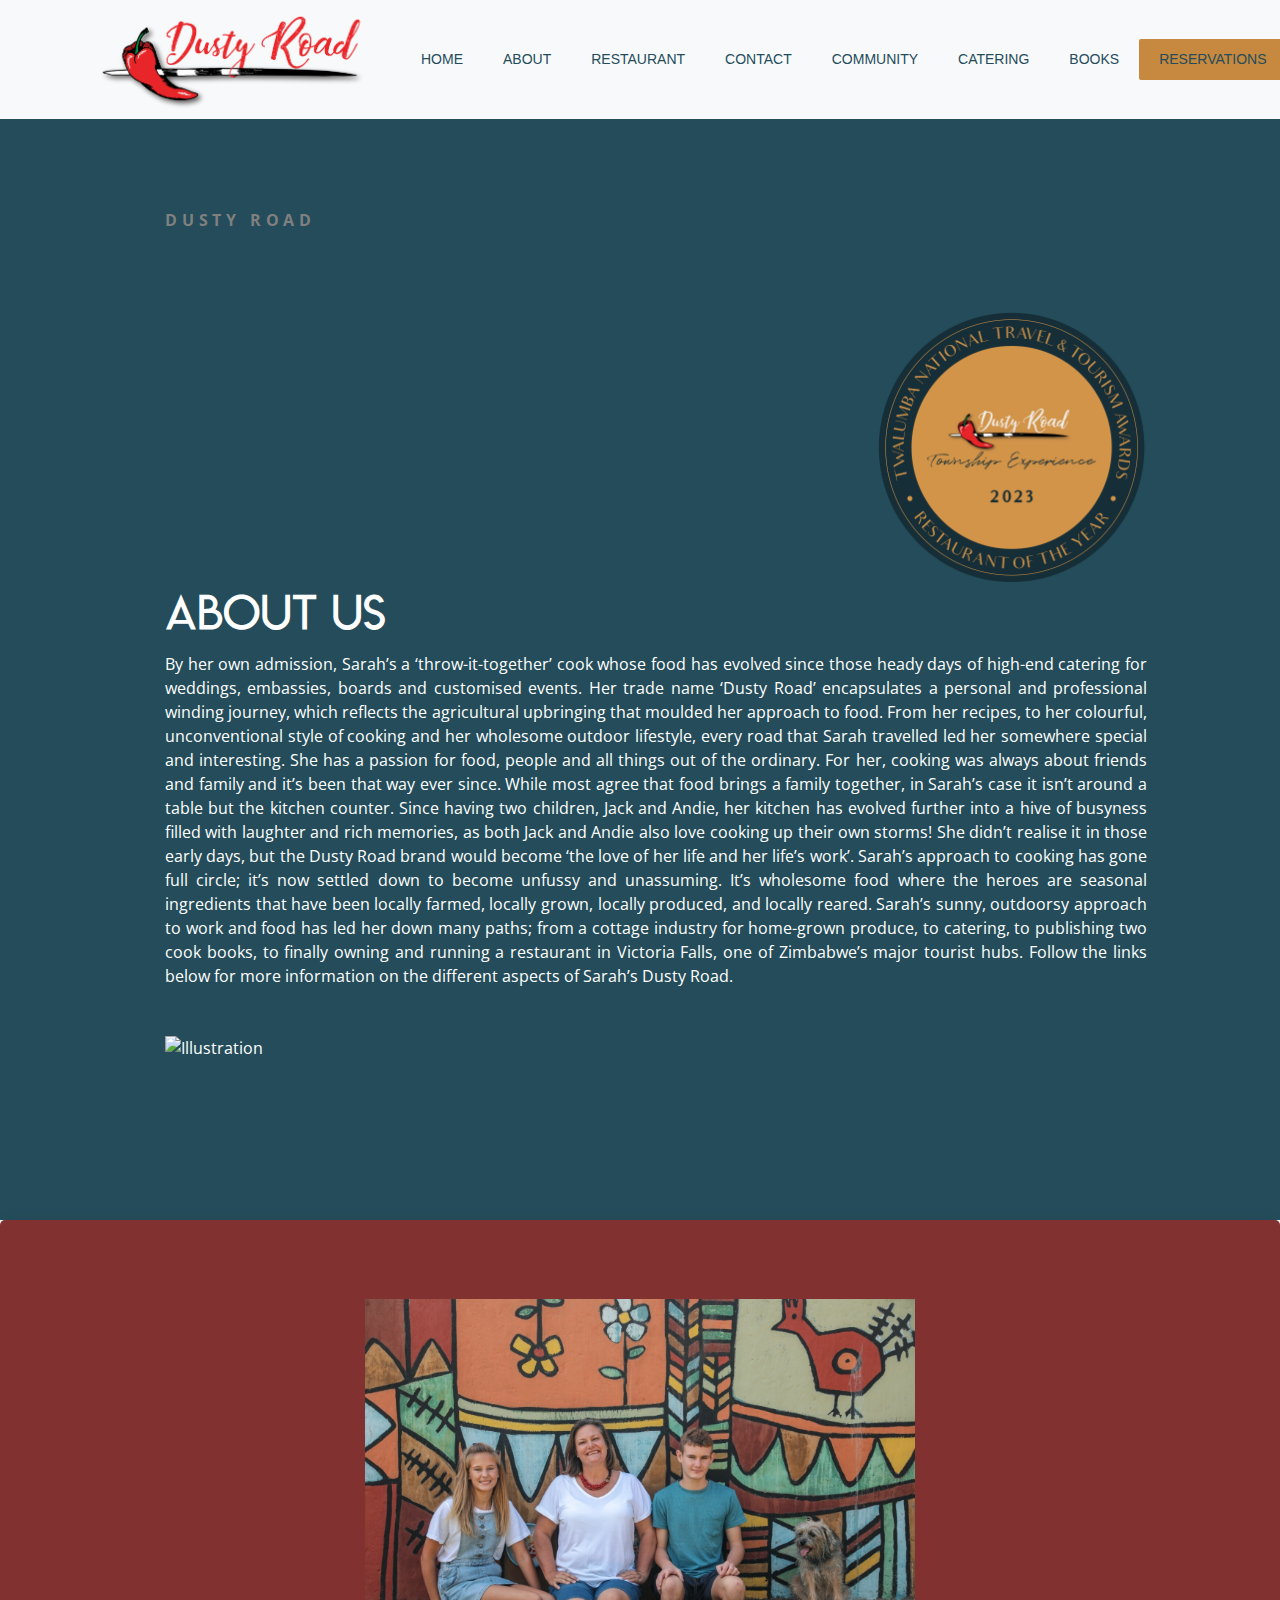
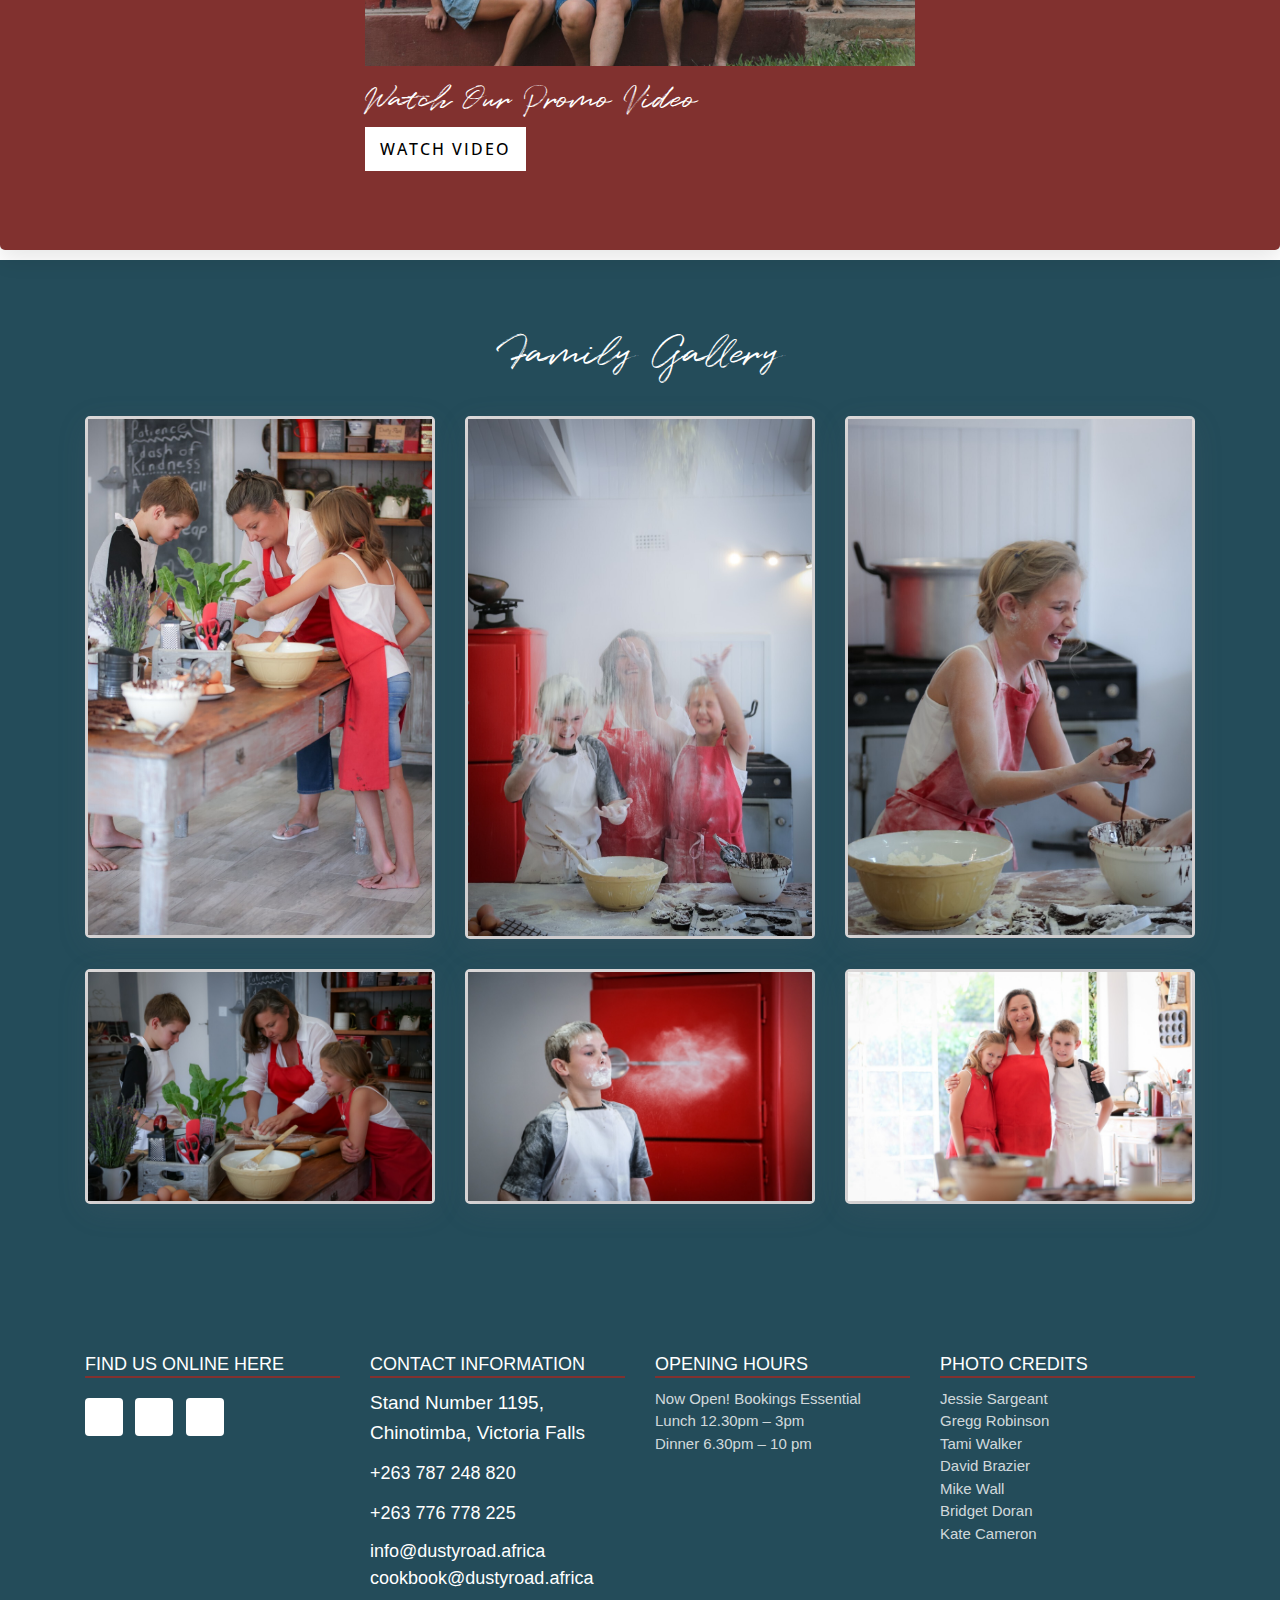
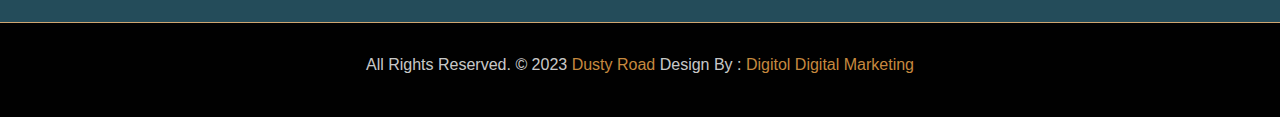
==== about.html @ 39f6c944 "Initial commit" ====
<!DOCTYPE html>
<html lang="en">
<head>
    <meta charset="UTF-8">
    <meta http-equiv="X-UA-Compatible" content="IE=edge">
    <meta name="viewport" content="width=device-width, initial-scale=1.0">
    <title>About Us</title>
    <link rel="stylesheet" href="/css/style.css">
	<link rel="stylesheet" href="/css/bootstrap.min.css">
    <link rel="stylesheet" href="/css/responsive.css"> 
</head>
<body>
    <!-- ==================================== Header Section ===============================================-->
    <header class="top-navbar">
        <nav class="navbar navbar-expand-lg navbar-light bg-light">
            <div class="container">
                <a class="navbar-brand" href="index.html">
                    <img src="images/dusty-road-logo.png" alt="dusty road logo"/>
                </a>
    
                <button class="navbar-toggler" type="button" data-toggle="collapse" data-target="#navbars-rs-food" aris-controls="navbars-rs-food" aria-expanded="false" aria-label="Toggle navigation">
                    <span class="navbar-toggler-icon"></span>
                </button>
				<div class="collapse navbar-collapse" id="navbars-rs-food">
                    <!-- Navigation Menu bar -->
                    <ul class="navbar-nav ml-auto">
    
                        <li class="nav-item active">
                            <a class="nav-link" href="index.html">Home</a>
                        </li>

                        <li class="nav-item">
                            <a class="nav-link" href="/about.html">About</a>
                        </li>

                        <li class="nav-item">
                            <a class="nav-link" href="restaurant.html">Restaurant</a>
                        </li>
    
                        <li class="nav-item">
                            <a class="nav-link" href="contact.html">Contact</a>
                        </li>

                        <li class="nav-item">
                            <a class="nav-link" href="/community.html">Community</a>
                        </li>

                        <li class="nav-item">
                            <a class="nav-link" href="/catering.html">Catering</a>
                        </li>
						
                        <li class="nav-item">
                            <a class="nav-link" href="/books.html">Books</a>
                        </li>

						<li class="nav-item reservation-button">
                            <a class="nav-link" href="https://store.dustyroad.africa/index.php/bookings/">Reservations</a>
                        </li>
                    </ul>
                </div>
            </div>
        </nav>
    </header>
<!-- ============================================== End of Header Section ========================================= -->

<!-- ==================================== About Section ================================ -->

<section class="hero">
    <div class="container">
        <div class="left-col">
            <p class="subhead">Dusty Road</p>
			<div class="award-container" style="margin-top: 80px;">
				<img src="/images/award-sticker-circle.png" alt="" class="award-sticker-circle">
			</div>
            <h1>About Us</h1>
            <p class="about-card">
                By her own admission, Sarah’s a ‘throw-it-together’ cook whose food has evolved since those heady days of high-end catering for weddings, embassies, boards and customised events.  Her trade name ‘Dusty Road’ encapsulates a personal and professional winding journey, which reflects the agricultural upbringing that moulded her approach to food.  From her recipes, to her colourful, unconventional style of cooking and her wholesome outdoor lifestyle, every road that Sarah travelled led her somewhere special and interesting.
                She has a passion for food, people and all things out of the ordinary.  For her, cooking was always about friends and family and it’s been that way ever since.  While most agree that food brings a family together, in Sarah’s case it isn’t around a table but the kitchen counter.  Since having two children, Jack and Andie, her kitchen has evolved further into a hive of busyness filled with laughter and rich memories, as both Jack and Andie also love cooking up their own storms!
                She didn’t realise it in those early days, but the Dusty Road brand would become ‘the love of her life and her life’s work’.  Sarah’s approach to cooking has gone full circle; it’s now settled down to become unfussy and unassuming.  It’s wholesome food where the heroes are seasonal ingredients that have been locally farmed, locally grown, locally produced, and locally reared.  
                Sarah’s sunny, outdoorsy approach to work and food has led her down many paths; from a cottage industry for home-grown produce, to catering, to publishing two cook books, to finally owning and running a restaurant in Victoria Falls, one of Zimbabwe’s major tourist hubs.  
                Follow the links below for more information on the different aspects of Sarah’s Dusty Road.
            </p>
            <img src="/images/about/10.jpg" class="hero-img" alt="Illustration">
        </div>

    </div>
</section>

<!-- =========================== Video Section =========================== -->

<div class="banner">
    <div class="content">
        <img src="/images/about/2.jpg" alt="">
        <h2>Watch Our Promo Video</h2>
        <a href="#" onclick="toggle();">Watch Video</a>
    </div>
</div>
<div class="trailer">
    <video src="/videos/dusty-road-promo.mp4" controls="true"></video>
    <img src="/images/letter-x.png" class="close" onclick="toggle()" alt="">
</div>

<!--============================== Start Gallery ========================================-->
<div class="gallery-box">
	<div class="container">
		<div class="row">
			<div class="col-lg-12">
				<div class="heading-title text-center">
					<h1>Family Gallery</h1>
				</div>
			</div>
		</div>
		<div class="tz-gallery">
			<div class="row">
				<div class="col-sm-12 col-md-4 col-lg-4">
					<a class="lightbox" href="images/about/5.jpg">
					<img class="img-fluid" src="images/about/5.jpg" alt="Gallery Images">
					</a>
				</div>
				<div class="col-sm-6 col-md-4 col-lg-4">
					<a class="lightbox" href="images/about/6.jpg">
					<img class="img-fluid" src="images/about/6.jpg" alt="Gallery Images">
					</a>
				</div>
				<div class="col-sm-6 col-md-4 col-lg-4">
					<a class="lightbox" href="images/about/8.jpg">
					<img class="img-fluid" src="images/about/8.jpg" alt="Gallery Images">
					</a>
				</div>
				<div class="col-sm-12 col-md-4 col-lg-4">
					<a class="lightbox" href="images/about/4.jpg">
					<img class="img-fluid" src="images/about/4.jpg" alt="Gallery Images">
					</a>
				</div>
				<div class="col-sm-6 col-md-4 col-lg-4">
					<a class="lightbox" href="images/about/7.jpg">
					<img class="img-fluid" src="images/about/7.jpg" alt="Gallery Images">
					</a>
				</div>
				<div class="col-sm-6 col-md-4 col-lg-4">
					<a class="lightbox" href="images/about/3.jpg">
					<img class="img-fluid" src="images/about/3.jpg" alt="Gallery Images">
					</a>
				</div>
			</div>
		</div>
	</div>
</div>

<!-- ================================ End gallery ============================= -->

<!--======================================== Footer Section ===========================================-->
<footer class="footer-area bg-f">
	<div class="container footer-container">
		<div class="row">
			
			<div class="col-lg-3 col-md-6">
				<h3>Find Us Online Here</h3>
				<ul class="list-inline f-social">
					<li class="list-inline-item"><a href="https://www.facebook.com/dustyroadtownshipexperience"><i class="fa fa-facebook" aria-hidden="true"></i></a></li>
					<li class="list-inline-item"><a href="https://www.tripadvisor.com/Restaurant_Review-g293761-d17816190-Reviews-Dusty_Road_Township_Experience-Victoria_Falls_Matabeleland_North_Province.html"><i class="fa fa-tripadvisor" aria-hidden="true"></i></i></a></li>
					<li class="list-inline-item"><a href="https://www.instagram.com/dustyroadtownshipexperience_/"><i class="fa fa-instagram" aria-hidden="true"></i></a></li>
				</ul>
			</div>
			<div class="col-lg-3 col-md-6">
				<h3>Contact information</h3>
				<p class="lead">Stand Number 1195, Chinotimba, Victoria Falls</p>
				<p class="lead"><a href="#">+263 787 248 820</a></p>
				<p class="lead"><a href="#">+263 776 778 225</a></p>
				<p><a href="mailto: info@dustyroad.africa"> info@dustyroad.africa <br>cookbook@dustyroad.africa</a></p>
			</div>
			<div class="col-lg-3 col-md-6">
				<h3>Opening hours</h3>
				<p>
					<span class="text-color">
						Now Open! Bookings Essential <br>
						Lunch 12.30pm – 3pm <br>
						Dinner 6.30pm – 10 pm
					</span>
				</p>

			</div>
			<div class="col-lg-3 col-md-6">
				<h3>Photo Credits</h3>
				<p><span class="text-color">Jessie Sargeant <br> Gregg Robinson <br> Tami Walker <br> David Brazier <br> Mike Wall <br> Bridget Doran <br> Kate Cameron</p>
			</div>
		</div>
	</div>	

	<!--copyright-->
	<div class="copyright">
		<div class="container">
			<div class="row">
				<div class="col-lg-12">
					<p class="company-name">All Rights Reserved. &copy; 2023 <span>Dusty Road</span></a>   Design By : <a href="https://digitol.co.zw"><span>Digitol Digital Marketing</span></a></p>
				</div>
			</div>
		</div>
	</div>
</footer>


<!--========================================================= Back to Top =====================================================-->
<a href="#" id="back-to-top" title="Back to top" style="display: none;"><i class="fa fa-paper-plane-o" aria-hidden="true"></i></a>
<!-- ====================================================== End of Footer Section ================================================= -->
















<!-- ALL JS FILES -->
<script src="js/app.js"></script>
<script src="js/jquery-3.2.1.min.js"></script>
<script src="js/popper.min.js"></script>
<script src="js/bootstrap.min.js"></script>
<!-- ALL PLUGINS -->
<script src="js/jquery.superslides.min.js"></script>
<script src="js/images-loded.min.js"></script>
<script src="js/isotope.min.js"></script>
<script src="js/baguetteBox.min.js"></script>
<script src="js/contact-form-script.js"></script>
<script src="js/custom.js"></script>
</body>
</html>
---- css/style.css ----
@import url(animate.css);
@import url(font-awesome.min.css);
@import url(superslides.css);
@import url(baguetteBox.min.css);

@import url("https://fonts.googleapis.com/css2?family=Open+Sans:wght@300;400;500;600;700&display=swap");

@font-face {
  font-family: "Lemon-Milk-light";
  src: url("/fonts/Lemon-Milk-light.ttf.woff") format("woff");
  font-weight: 700;
  font-style: 700;
}

@font-face {
  font-family: "audreymedium";
  src: url("/fonts/audreymedium.ttf.woff") format("woff");
  font-weight: normal;
  font-style: normal;
}

@font-face {
  font-family: "Quentin";
  src: url("/fonts/Quentin.ttf.woff") format("woff");
  font-weight: normal;
  font-style: normal;
}

:root {
  --first-color: #829778;
  --second-color: #373a36;
  --third-color: #81312f;
  --fourth-color: #a45248;
  --fifth-color: #333f48;
  --sixth-color: #c6893f;
  --seventh-color: #244c5a;
  --box-shadow: 0 0.5rem 1.5rem rgba(0, 0, 0, 0.1);
}

html {
  scroll-behavior: smooth;
}

body {
  background-color: var(--sixth-color);
  color: #000;
  font-size: 15px;
  font-family: "Lemon-Milk-light", sans-serif;
  line-height: 1.80857;
}

a {
  color: #1f1f1f;
  text-decoration: none !important;
  outline: none !important;
  transition: all 0.3s ease-in-out;
  -webkit-transition: all 0.3s ease-in-out;
  -ms-transition: all 0.3s ease-in-out;
  -o-transition: all 0.3s ease-in-out;
  -moz-transition: all 0.3s ease-in-out;
}

a {
  justify-content: center;
  align-items: center;
  text-decoration: none !important;
  outline: none !important;
  -webkit-transition: all 0.3s ease-in-out;
  -moz-transition: all 0.3s ease-in-out;
  -ms-transition: all 0.3s ease-in-out;
  -o-transition: all 0.3s ease-in-out;
  transition: all 0.3s ease-in-out;
}

.reservation-button {
  background-color: var(--sixth-color);
  border-radius: 2px;
  color: var(--third-color);
}

.btn {
  justify-items: center;
  justify-content: center;
  align-items: center;
}

h1 {
  font-family: "Quentin", sans-serif;
  font-size: 200px;
}

.btn-custom {
  align-items: center;
  margin-top: 20px;
  background-color: transparent !important;
  border: 2px solid #ddd;
  margin-left: 200px;
  font-size: 16px;
}

.lead {
  font-size: 18px;
  line-height: 30px;
  color: #767676;
  margin: 0;
  padding: 0;
}

blockquote {
  margin: 20px 0 20px;
  padding: 30px;
}

ul,
li,
ol {
  list-style: none;
  margin: 0px;
  padding: 0px;
}
button:focus {
  outline: none;
}

.form-control::-moz-placeholder {
  color: #2a2a2a;
  opacity: 1;
}

.bg {
  position: absolute;
  top: 0;
  left: 0;
  width: 100%;
  height: 100%;
  z-index: 1;
  background-size: cover;
  background-attachment: scroll;
  background-position: center;
  background-repeat: repeat;
  background-origin: content-box;
}

/* ====================================== Header =============================== */

.top-navbar {
  position: relative;
  z-index: 10;
  border-radius: 0;
}
.top-navbar .navbar {
  padding: 5px 0px;
  position: fixed;
  width: 100%;
  transition: height 0.3s ease-out, background 0.3s ease-out,
    box-shadow 0.3s ease-out;
  transform: translate3d(0, 0, 0);
  -webkit-transform: translate3d(0, 0, 0);
}
.top-navbar .navbar-light .navbar-nav .nav-link {
  color: var(--seventh-color);
  font-size: 14px;
  font-weight: 500;
  padding: 10px 20px;
  text-transform: uppercase;
}
.top-navbar .navbar-light .navbar-nav .nav-item .nav-link:hover {
  color: var(--first-color);
  transform: scale(1.2);
}

.top-navbar .navbar-light .navbar-nav .nav-item.active .nav-link {
  color: var(--seventh-color);
  border-radius: 4px;
}

.navbar-brand img {
  max-width: 300px;
}

.navbar-expand-lg .navbar-nav .dropdown-menu {
  border: none;
  border-radius: 0px;
  padding: 10px;
  box-shadow: 2px 5px 6px rgba(0, 0, 0, 0.5);
}

.navbar-expand-lg .navbar-nav .dropdown-menu a {
  padding: 10px 10px;
  text-transform: uppercase;
}
.navbar-expand-lg .navbar-nav .dropdown-menu a.dropdown-item:hover {
  color: var(--first-color);
}
.navbar-light .navbar-toggler:hover {
  background: #fff;
}

/* ====================================Header End =============================== */

/* ==================================== Slider ===================================*/
.cover-slides {
  height: 100vh;
}
.cover-slides .container {
  height: 100%;
  position: relative;
  z-index: 2;
}

.slides-navigation a {
  position: absolute;
  height: 50px;
  width: 50px;
  top: 50%;
  font-size: 20px;
  display: block;
  color: #fff;
  border-radius: 4px;
  line-height: 63px;
  text-align: center;
  transition: all 0.3s ease-in-out;
}

.slides-navigation a i {
  font-size: 40px;
}

.slides-navigation a:hover {
  transition: all 0.2s ease-in-out;
  transform: scale(1.1);
}

.cover-slides .container > .row {
  -webkit-box-align: center;
  -ms-flex-align: center;
  align-items: center;
}

.cover-slides .container > .row {
  height: 100%;
}

.btn {
  align-items: center;
  justify-items: center;
  text-align: center;
  text-transform: uppercase;
  padding: 0 auto;
  display: inline-block;
  font-weight: 400;
  text-align: center;
  white-space: nowrap;
  vertical-align: middle;
  -webkit-user-select: none;
  -moz-user-select: none;
  -ms-user-select: none;
  user-select: none;
  font-size: 8px;
  line-height: 1.5;
  border-radius: 0.1875rem;
  transition: all 0.2s ease-in-out;
}

.btn-outline-new-white {
  padding-left: auto;
  align-items: center;
  justify-content: center;
  color: #fff;
  background-color: var(--seventh-color);
  border: 2px solid #fff;
}
/* =============================== Slider End ================================ */

/* ================================== Hover ============================== */
.btn-outline-new-white:hover {
  transform: scale(1.1);
  color: #fff;
  background-color: var(--third-color);
}
.cover-slides h1 {
  font-family: "Lemon-Milk-light", sans-serif;
  font-weight: 500;
  font-size: 64px;
  color: #fff;
}
.cover-slides p {
  font-size: 18px;
  color: #fff;
}
.slides-navigation a {
  border: 2px solid #ffffff;
}
.slides-navigation a.current {
  background: #d65106;
  border: 2px solid #d65106;
}

/* ========================================= Hover End =============================== */

/* ======================================== Menu Section ===================================== */

.menu-paragraph img {
  max-width: 100%;
}

/* ======================================== Menu Section End =================================== */

/* ======================================== About Section ============================= */
section {
  font-family: "Open Sans", sans-serif;
  background-color: var(--seventh-color);
  color: #fff;
}

section h1 {
  font-family: "Lemon-Milk-light", sans-serif;
  font-weight: 500;
  text-transform: uppercase;
  line-height: 1.2;
}

.about-card {
  text-align: justify;
}

.award-container {
  display: flex;
  justify-content: flex-end;
}

.award-sticker-circle {
  width: 100%;
  max-width: 270px;
}

.menu-section {
  background: var(--first-color);
  background-repeat: no-repeat;
  background-size: cover;
}

.hero-1 {
  margin-bottom: 4px;
  background: var(--sixth-color);
  max-height: 10vh;
  box-shadow: 0px 0px 10px rgba(0, 0, 0, 0.5);
  border-radius: 8px;
}

.hero {
  text-align: center;
}

.left-col .subhead {
  text-transform: uppercase;
  font-weight: bold;
  color: gray;
  letter-spacing: 0.3em;
}

.left-col h1 {
  font-size: 2.5em;
  line-height: 1.3em;
}

.left-col .primary-cta {
  font-family: "Open Sans", sans-serif;
  background: var(--sixth-color);
  color: white;
  text-decoration: none;
  padding: 0.6em 1.3em;
  font-size: 1.4em;
  border-radius: 5em;
  font-weight: bold;
  display: flex;
}

.left-col .primary-cta:hover {
  transform: scale(1.1);
  background: var(--third-color);
}

.hero-img {
  width: 100%;
  margin-top: 2em;
}

/* ======================================= About Section End ============================= */
/* ================================= Video Section ============================== */
.banner {
  font-family: "Quentin", sans-serif;
  padding: 2rem;
  position: relative;
  width: 100%;
  min-height: 70vh;
  background: var(--third-color);
  box-shadow: var(--box-shadow);
  border-radius: 5px;
  display: flex;
  justify-content: center;
  align-items: center;
}

.banner a {
  font-family: "Open sans", sans-serif;
}

.banner .content {
  font-family: "Quentin", sans-serif;
  max-width: 550px;
}

.banner .content img {
  max-width: 100%;
  margin-bottom: 15px;
}

.banner .content h2 {
  color: #fff;
  font-weight: 500px;
  font-size: 2em;
}

.banner .content p {
  font-size: 1.2em;
  color: #fff;
  font-weight: 300;
  margin: 15px 0 25px;
}

.banner .content a {
  position: relative;
  text-transform: uppercase;
  background: #fff;
  color: #000;
  font-weight: 500;
  letter-spacing: 2px;
  text-decoration: none;
  display: inline-block;
  padding: 10px 15px;
}

.trailer {
  position: fixed;
  top: 50%;
  left: 50px;
  transform: translate(-4%, -50%);
  z-index: 10000;
  background: rgba(0, 0, 0, 0.95);
  width: 100%;
  height: 100%;
  display: flex;
  justify-content: center;
  align-items: center;
  visibility: hidden;
  opacity: 0;
}

.trailer.active {
  visibility: visible;
  opacity: 1;
}

.trailer video {
  position: relative;
  max-width: 900px;
  outline: none;
}

.close {
  position: absolute;
  top: 30px;
  right: 30px;
  cursor: pointer;
  filter: invert(1);
  max-width: 32px;
}

@media (max-width: 991px) {
  .trailer video {
    max-width: 90%;
  }
}

/* ================================ Video Section End ============================= */
/* ================================ Book Section ================================== */
.book {
  font-family: "audreymedium", sans-serif;
  background-color: var(--sixth-color);
  line-height: 20px;
  color: #fff;
  text-align: justify;
  margin: 20px;
  display: flex;
  border-radius: 5px;
  box-shadow: 0 4px 8px 0 rgba(0, 0, 0, 0.2);
  transition: 0.3s;
}

.book h4 {
  font-family: "audreymedium", sans-serif;
}

.book img {
  max-width: 40%;
  border-radius: 3px;
}

.book:hover {
  box-shadow: 0 8px 16px 0 rgba(0, 0, 0, 0.2);
}

.book-container {
  padding: 2px 16px;
}

.book-2 img {
  padding-right: 20px;
}
/* ================================ Book Section End ================================== */

/* ================================ Comments Section ============================= */
.testimonials-section {
  background: var(--seventh-color);
  color: white;
}

.testimonials-section li {
  border-bottom: 3px solid var(--sixth-color);
  border-left: 3px solid var(--sixth-color);
  border-right: 3px solid var(--sixth-color);
  background: var(--seventh-color);
  text-align: center;
  padding: 2em 1em;
  width: 50%;
  margin: 0 auto 5em auto;
  border-radius: 1em;
  box-shadow: var(--box-shadow);
}

.testimonials-section li img {
  width: 12em;
  border-radius: 50%;
  margin-top: -4.5em;
}

h2 {
  font-size: 2em;
}

label {
  display: block;
  font-size: 1.2em;
  margin-bottom: 0.5em;
}

/* ================================ Comments Section End ============================= */

/* ===================================== Gallery ======================================*/
.gallery-box {
  font-family: "Quentin", sans-serif;
  color: #fff;
  margin-top: 10px;
  background-color: var(--seventh-color);
  background-size: cover;
  padding: 70px 0px;
}
.tz-gallery {
  margin-top: 30px;
}
.tz-gallery .lightbox img {
  width: 100%;
  transition: 0.2s ease-in-out;
  box-shadow: rgba(100, 100, 111, 0.2) 0px 7px 29px 0px;
}
.tz-gallery .lightbox img:hover {
  transform: scale(1.05);
  box-shadow: 0 8px 15px rgba(0, 0, 0, 0.3);
}
.tz-gallery .lightbox {
  border: 3px solid #dfdcdc;
  border-radius: 5px;
  display: inline-block;
  margin-bottom: 30px;
}
/*==================================== End Gallery =====================================*/

/*================================= Footer Section ===================================*/
.footer-area {
  padding-top: 50px;
  padding-bottom: 0px;
}

.bg-f {
  background-attachment: scroll;
  background-clip: initial;
  background-color: var(--seventh-color);
  background-origin: initial;
  background-position: center center;
  background-repeat: no-repeat;
  background-size: cover;
  position: relative;
}

.bg-f::before {
  background: var(--seventh-color);
  content: "";
  height: 100%;
  left: 0;
  position: absolute;
  top: 0;
  width: 100%;
  z-index: 1;
  opacity: 0.8;
}

.footer-area .container {
  position: relative;
  z-index: 1;
}

.footer-area h3 {
  color: #ffffff;
  text-transform: uppercase;
  font-size: 18px;
  font-weight: 500;
  border-bottom: 2px solid var(--third-color);
  margin-bottom: 10px;
}

.footer-area p {
  font-size: 15px;
  color: rgba(255, 255, 255, 0.8);
  margin: 0;
  padding-bottom: 10px;
}

.arrow-right {
  position: relative;
}

.arrow-right::before {
  content: "\f101";
  font-family: "FontAwesome";
  position: absolute;
  right: 0px;
  color: #fff;
  top: 0;
  font-size: 60px;
  line-height: 60px;
}

.footer-area p.lead {
  font-size: 19px;
  color: #ffffff;
  margin-bottom: 0px;
}

.footer-area p.lead a {
  color: #ffffff;
  margin-bottom: 15px;
}
.footer-area p.lead a:hover {
  color: #d65106;
}

.footer-area p a {
  font-size: 18px;
  color: #ffffff;
}

.footer-area p a:hover {
  color: #d65106;
}

.subscribe_form {
  display: block;
  text-align: center;
  padding: 5px 0;
}

.subscribe_form .form_input {
  display: block;
  background-color: rgba(0, 0, 0, 0.9);
  border: 1px solid #ffffff;
  color: #fff;
  font-size: 14px;
  line-height: 50px;
  padding: 0 10px;
  float: left;
  font-weight: 300;
  width: 100%;
  transition: all 0.5s ease-in-out;
}

.subscribe_form .submit {
  background-color: #d65106;
  color: #fff;
  font-size: 16px;
  font-weight: 500;
  line-height: 50px;
  display: inline-block;
  padding: 0 10px;
  float: left;
  width: 100%;
  border: none;
  transition: all 0.5s ease-in-out;
}

.subscribe_form .submit:hover {
  background: #010101;
}

.tripadvisor {
  width: 20px;
}

.f-social {
  padding-bottom: 10px;
  margin: 0px;
  margin-top: 20px;
}

.f-social li a {
  font-size: 18px;
  color: #000;
  width: 38px;
  height: 38px;
  display: block;
  text-align: center;
  line-height: 38px;
  background: #fff;
  border-radius: 4px;
}

.copyright {
  margin-top: 20px;
  position: relative;
  display: block;
  background-color: #010101;
  border-top: 1px solid rgba(207, 166, 113);
  padding: 30px 0;
  z-index: 1;
}
.copyright .company-name {
  font-size: 16px;
  text-align: center;
}
.copyright .company-name a {
  font-size: 16px;
}
.copyright .company-name span {
  color: var(--sixth-color);
}
.copyright .company-name span:hover {
  color: #ffffff;
}
/*--======================================= Back to top ======================================--*/
#back-to-top {
  position: fixed;
  bottom: 40px;
  right: 40px;
  z-index: 9999;
  width: 52px;
  height: 40px;
  text-align: center;
  line-height: 40px;
  color: #ffffff;
  cursor: pointer;
  border: 0;
  border-radius: 2px;
  text-decoration: none;
  transition: opacity 0.2s ease-out;
  background: var(--sixth-color);
}
/* ==================================== Footer End ========================================== */

/* =================================== Contact Section ===================================== */
.contact-left h2 {
  font-size: 3em;
  color: var(--seventh-color);
}

label {
  display: block;
  font-size: 1.2em;
  margin-bottom: 0.5em;
}

input,
textarea {
  width: 100%;
  padding: 0.8em;
  margin-bottom: 1em;
  border-radius: 0.3em;
  border: 1px solid gray;
  -webkit-box-sizing: border-box;
  box-sizing: border-box;
}

input[type="submit"] {
  background-color: var(--seventh-color);
  color: white;
  font-weight: bold;
  font-size: 1.3em;
  border: none;
  margin-bottom: 5em;
  border-radius: 5em;
  display: inline-block;
  padding: 0.8em 2em;
  width: unset;
  cursor: pointer;
}

iframe {
  width: 100%;
  height: 300px;
}

/* =================================== End of Contact Section =============================== */

/* ==================================== Media Queries ====================================== */
@media only screen and (max-width: 550px) {
  .cover-slides {
    height: 100vh;
  }

  .hero-1 {
    align-items: center;
    margin-bottom: 4px;
    background: var(--sixth-color);
    max-height: 50vh;
    box-shadow: 0px 0px 10px rgba(0, 0, 0, 0.5);
    border-radius: 8px;
  }

  .award-container {
    align-items: center;
    justify-content: center;
    overflow: hidden;
  }

  .award-sticker-circle {
    max-width: 250px;
    align-items: center;
    justify-content: center;
  }

  .cover-slides .container {
    height: 100%;
    position: relative;
    z-index: 2;
  }

  .testimonials-section li {
    text-align: center;
    width: 90%;
    padding: 3em 1em;
    margin: 2em;
    border-radius: 1em;
  }

  .book {
    display: flex;
    flex-direction: column;
  }

  .book img {
    max-width: 100%;
  }

  .primary-cta {
    margin-top: 1rem;
  }
}

@media only screen and (min-width: 1080px) {
  .container {
    align-items: center;
    width: 1080px;
    margin: 0 auto;
  }
  section {
    padding: 10em 4em;
  }
  .hero .container {
    display: -webkit-box;
    display: -ms-flexbox;
    display: flex;
    -webkit-box-pack: justify;
    -ms-flex-pack: justify;
    justify-content: space-between;
    text-align: left;
  }
  .hero .container .left-col {
    margin: 3em 3em 0 5em;
  }
  .hero .container .left-col h1 {
    font-size: 3em;
    width: 90%;
  }
  .hero-img {
    width: 70%;
    margin-right: 8em;
  }
  .hero-cta {
    display: inline-block;
    margin-top: 1rem;
  }

  .primary-cta {
    margin-right: 1em;
  }
  ul.features-list {
    display: block;
    margin-left: 5em;
  }
  ul.features-list li {
    font-size: 1.4em;
  }
  ul.features-list li:before {
    width: 30px;
    height: 30px;
  }
  .features-section {
    position: relative;
  }
  .features-section img {
    display: block;
    position: absolute;
    right: 0;
    width: 350px;
    bottom: -2em;
  }
  .testimonials-section ul {
    display: -webkit-box;
    display: -ms-flexbox;
    display: flex;
  }
  .testimonials-section ul li {
    margin: 0 1em;
  }
  .contact-section {
    position: relative;
  }
  .contact-section .container {
    display: -webkit-box;
    display: -ms-flexbox;
    display: flex;
  }
  .contact-right {
    position: absolute;
    right: 0;
    top: 0;
    width: 45%;
    height: 100%;
  }
  .contact-right iframe {
    height: 100%;
  }
}

@media only screen and (min-width: 1450px) {
  .features-section:before {
    content: "";
    position: absolute;
    width: 10%;
    height: 20em;
    background: var(--primary-color);
    left: 0;
    top: -4em;
  }
  .features-section:after {
    content: "";
    position: absolute;
    width: 200px;
    height: 20em;
    background: url("../images/dots.svg") no-repeat;
    left: 4.5em;
    top: 2em;
  }
}

@media only screen and (max-width: 768px) {
  /* For mobile phones: */
  .awards-image {
    max-width: 20px;
  }
}
---- css/responsive.css ----
/* only small desktops */
/* tablets */
/* only small tablets */
@media only screen and (min-width: 992px) and (max-width: 1180px) {
  .footer-area h3 {
    font-size: 18px;
  }
}
@media (min-width: 768px) and (max-width: 991px) {
  .navbar-light .navbar-brand {
    margin-left: 15px;
  }
  .navbar-light .navbar-toggler {
    margin-right: 15px;
  }
  .navbar-expand-lg .navbar-nav .dropdown-menu {
    box-shadow: none;
  }
  .carousel-control-prev {
    left: -60px;
  }

  .carousel-control-next {
    right: -60px;
  }
  .why-text h4 {
    font-size: 18px;
  }
  .why-text p {
    margin: 0px;
  }
}

/*==================== mobile or only mobile ====================*/
@media (max-width: 767px) {
  .navbar-brand img {
    max-width: 200px;
  }

  .about {
    display: none;
  }

  .navbar-light .navbar-brand {
    margin-left: 15px;
  }
  .navbar-light .navbar-toggler {
    margin-right: 15px;
    border-radius: 0px;
  }
  .navbar-expand-lg .navbar-nav .dropdown-menu {
    box-shadow: none;
  }

  #slides {
    max-height: 80vh;
  }

  .btn {
    margin-left: 120px;
  }

  .btn-lg .btn-circle .btn-outline-new-white {
    align-items: center;
    text-align: center;
  }

  .cover-slides h1 {
    text-align: center;
    font-size: 32px;
  }
  .cover-slides p {
    font-size: 14px;
  }
  .slides-navigation a {
    height: 42px;
    width: 38px;
    line-height: 33px;
  }
  .inner-column {
    margin-top: 15px;
  }
  .inner-column h1 {
    font-size: 22px;
  }
  .filter-button-group {
    margin: 10px 0px;
  }

  .contact-imfo-box .col-md-4 {
    margin-bottom: 15px;
  }
  .carousel-control-prev {
    left: 0px;
  }
  .carousel-control-next {
    right: 0px;
  }
  .blog-box-inner .blog-detail {
    overflow: hidden;
  }
  .blog-sidebar {
    margin-top: 50px;
  }
  .top-navbar .navbar {
    border-radius: 0px 0px 50px 50px;
  }
}
@media only screen and (min-width: 280px) and (max-width: 599px) {
  .why-text p {
    margin-bottom: 0px;
    margin-top: 0px;
  }
  .inner-column {
    margin-bottom: 30px;
  }
  .inner-menu-box .nav-pills .nav-link {
    font-size: 12px;
    padding: 5px;
  }
}
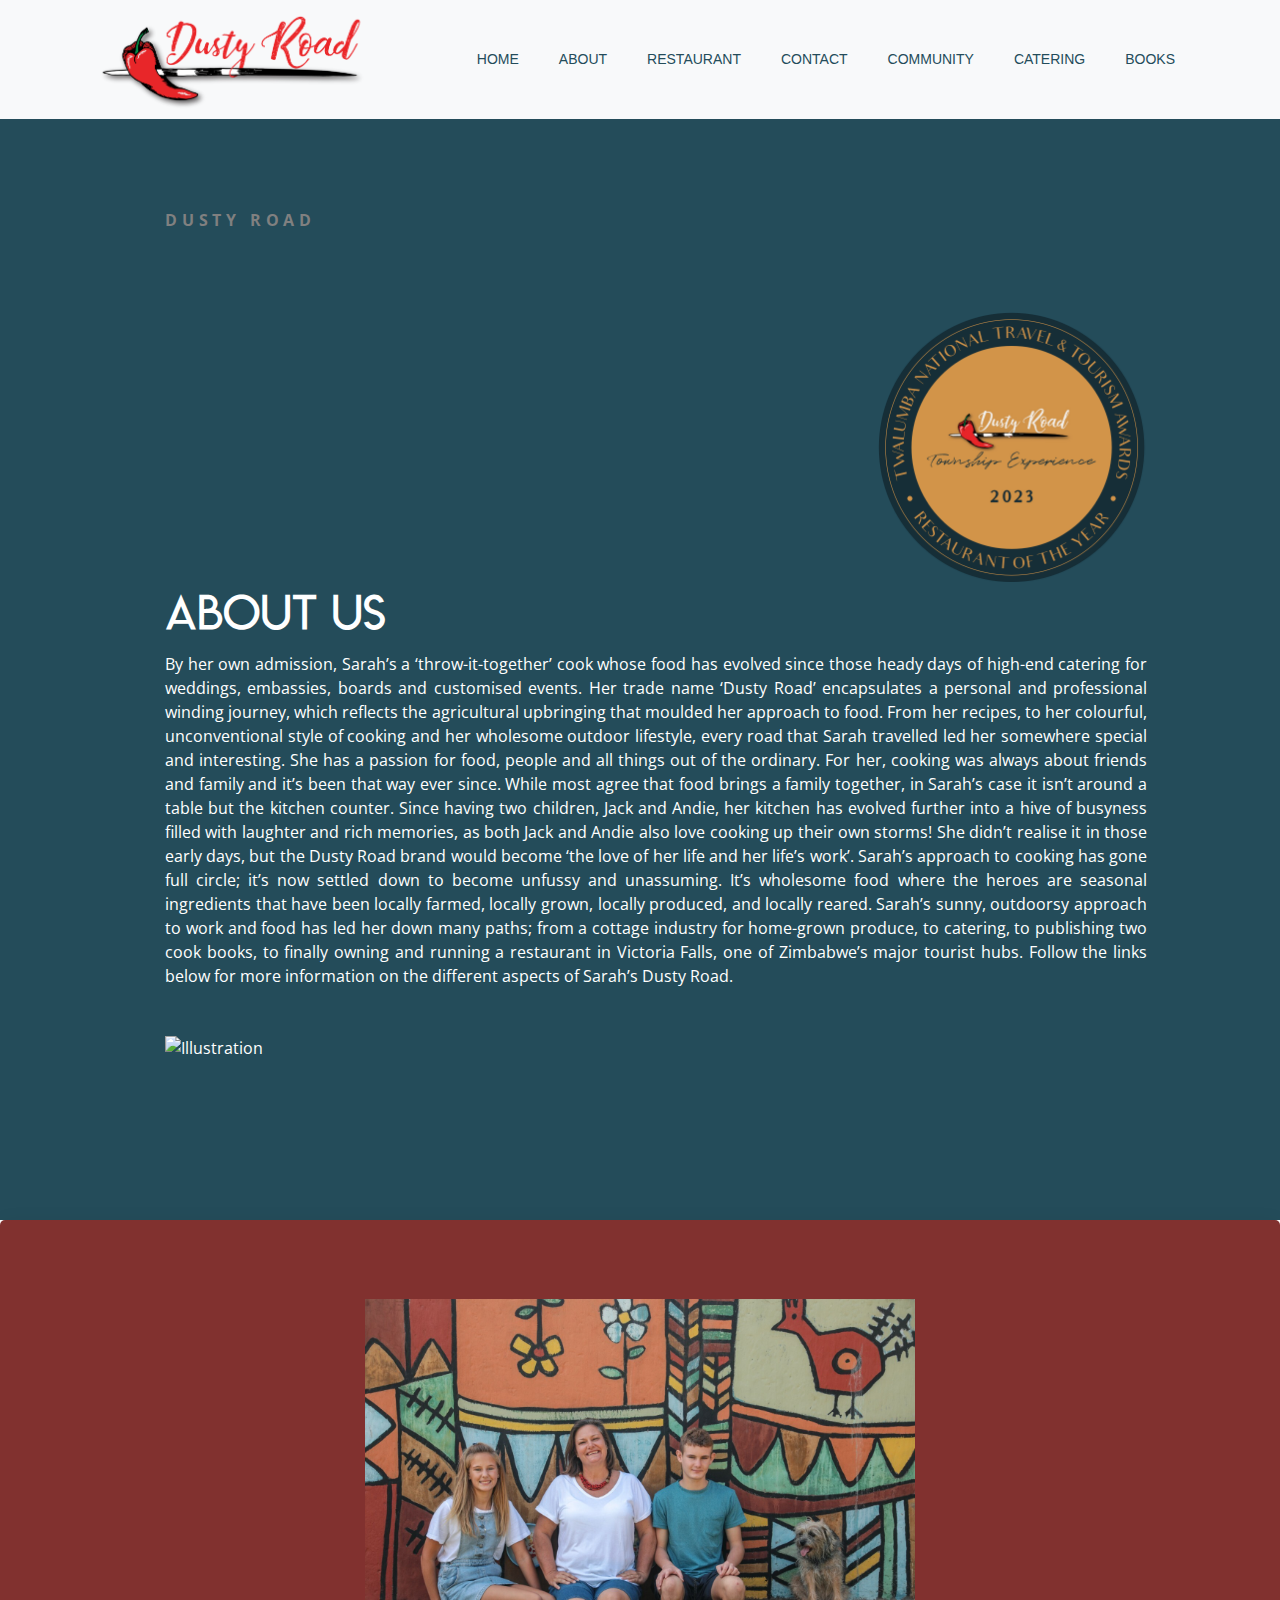
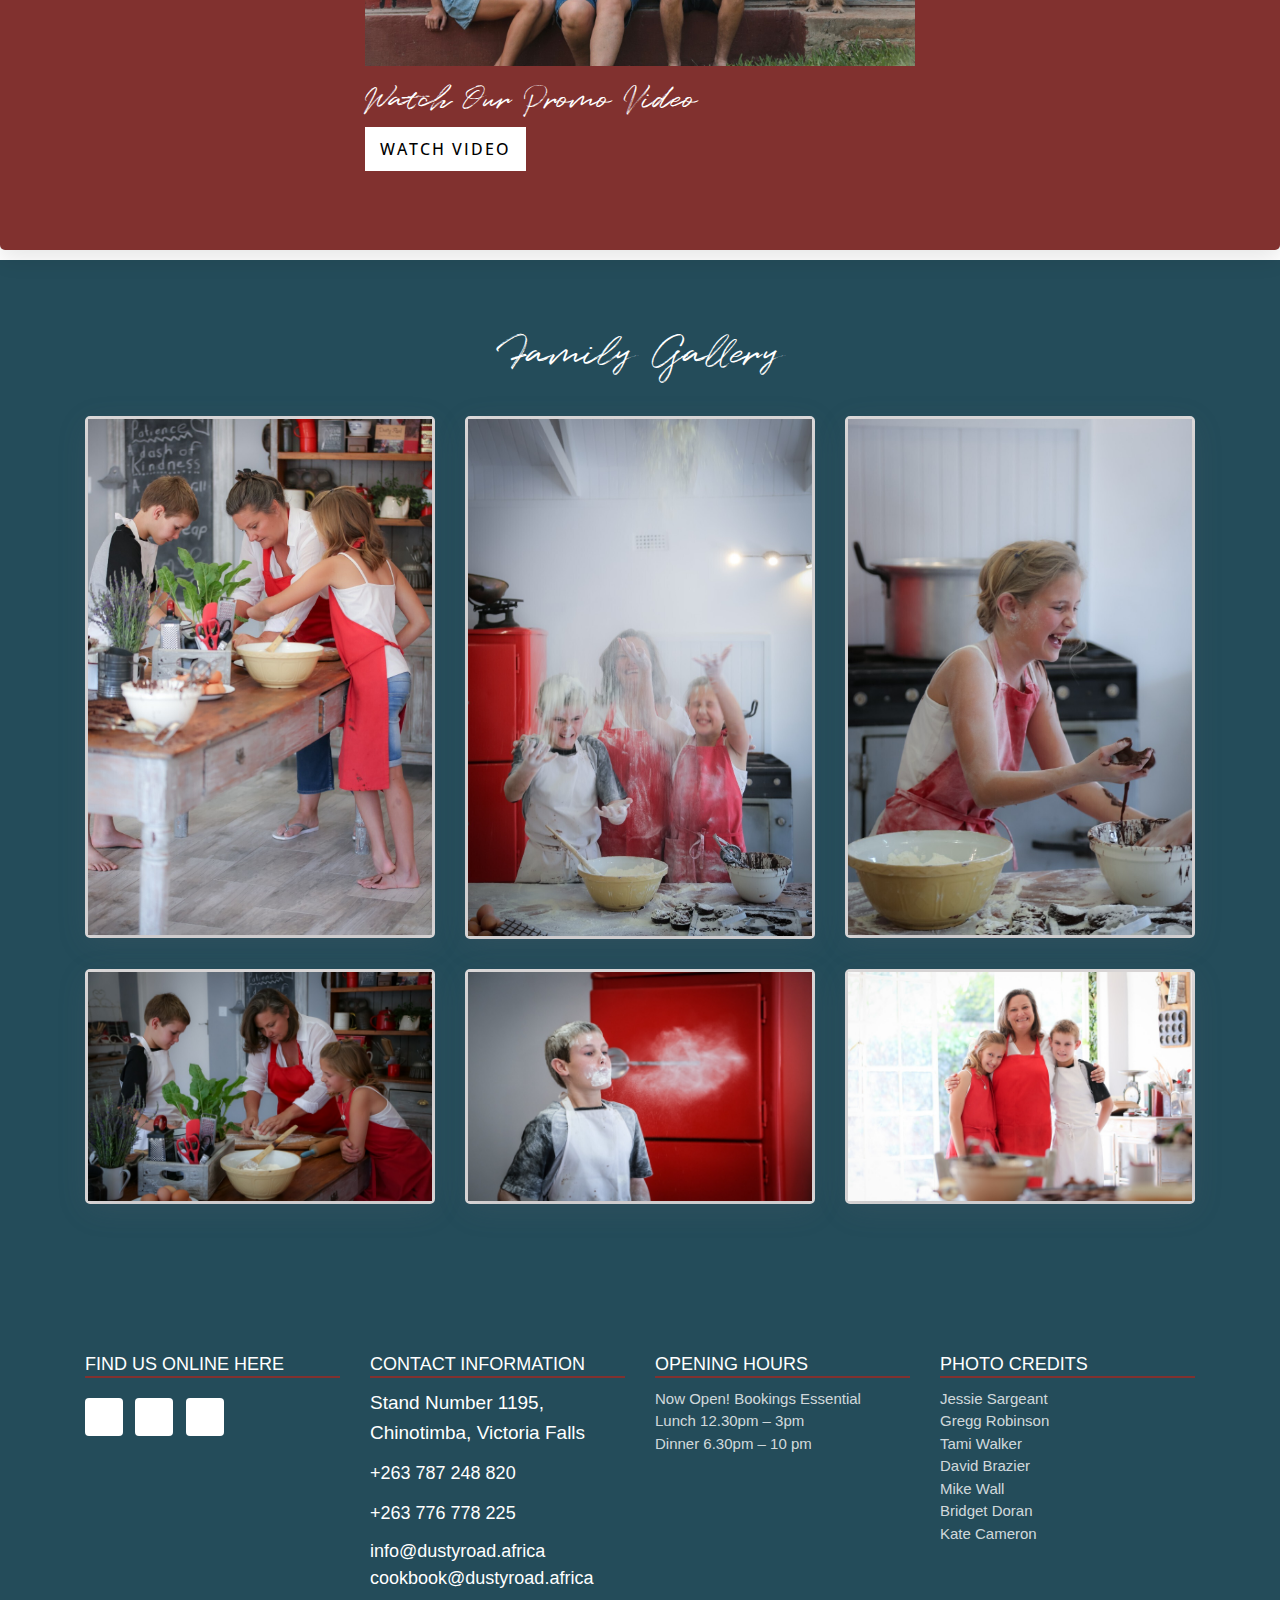
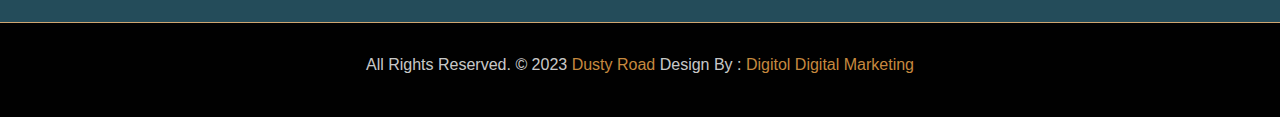
==== commit d3b10431: "Added dineplan widget" ====
--- a/about.html
+++ b/about.html
@@ -7,7 +7,12 @@
     <title>About Us</title>
     <link rel="stylesheet" href="/css/style.css">
 	<link rel="stylesheet" href="/css/bootstrap.min.css">
-    <link rel="stylesheet" href="/css/responsive.css"> 
+    <link rel="stylesheet" href="/css/responsive.css">
+	<script src="https://public-prod.dineplan.com/widget/dineplan.widget.min.js"></script>
+
+<script type="text/javascript">
+    Dineplan.key = "14qwTykL";
+</script> 
 </head>
 <body>
     <!-- ==================================== Header Section ===============================================-->
@@ -52,10 +57,6 @@
                         <li class="nav-item">
                             <a class="nav-link" href="/books.html">Books</a>
                         </li>
-
-						<li class="nav-item reservation-button">
-                            <a class="nav-link" href="https://store.dustyroad.africa/index.php/bookings/">Reservations</a>
-                        </li>
                     </ul>
                 </div>
             </div>
--- a/css/style.css
+++ b/css/style.css
@@ -73,9 +73,9 @@
 }
 
 .reservation-button {
-  background-color: var(--sixth-color);
+  border: 2px solid var(--sixth-color);
   border-radius: 2px;
-  color: var(--third-color);
+  color: #fff;
 }
 
 .btn {
@@ -166,7 +166,7 @@
 }
 .top-navbar .navbar-light .navbar-nav .nav-item .nav-link:hover {
   color: var(--first-color);
-  transform: scale(1.2);
+  transform: scale(1.04);
 }
 
 .top-navbar .navbar-light .navbar-nav .nav-item.active .nav-link {
